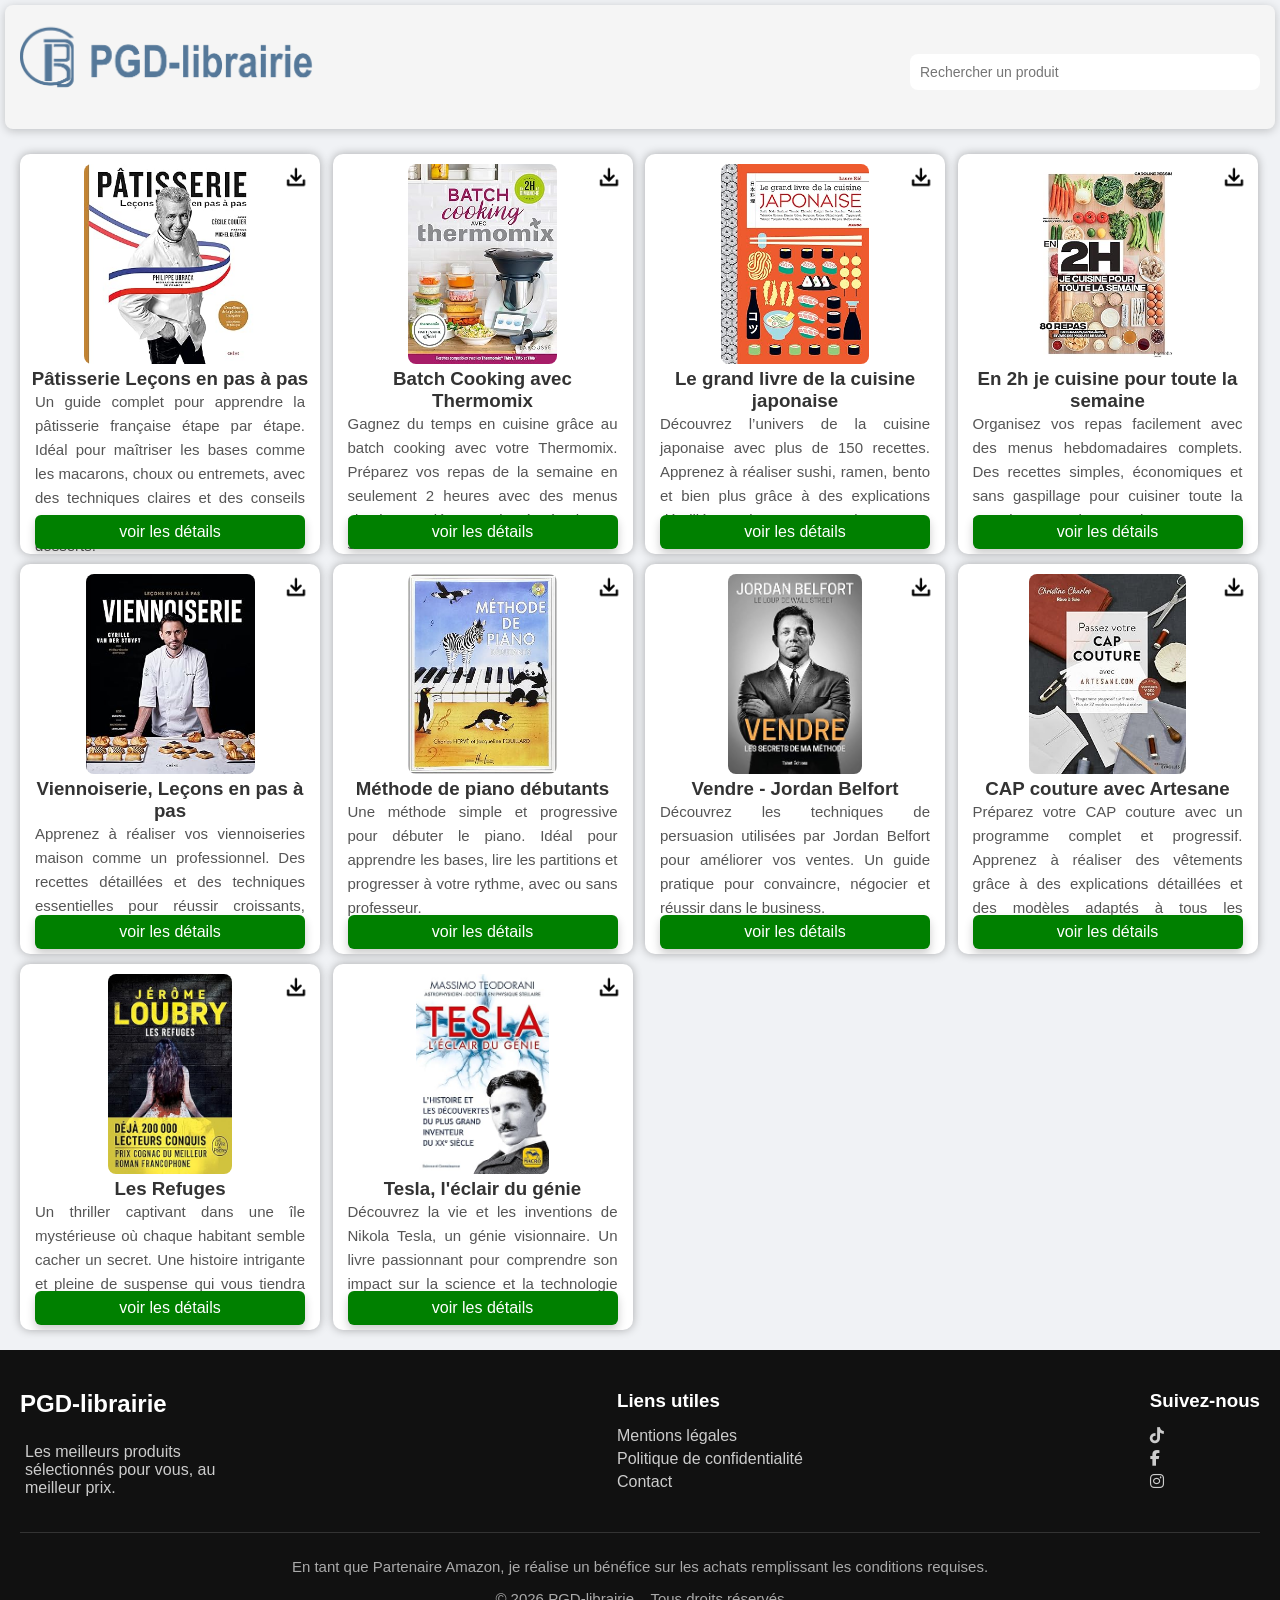
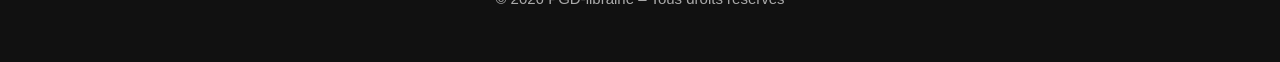
==== index.html @ 98eb6eb5 "Premier commit" ====
<!DOCTYPE html>
<html lang="fr">
<head>
<meta charset="UTF-8">
<title>PAYANGDE ELECTRO</title>
<meta name="viewport" content="width=device-width, initial-scale=1.0">
<link rel="stylesheet" href="https://cdnjs.cloudflare.com/ajax/libs/font-awesome/6.5.0/css/all.min.css">
<meta name="p:domain_verify" content="1b3f653a6ff9575be40c5c250bba197b"/>
<link rel="stylesheet" href="assets/css/style.css">
</head>

<body>
  <header>  
    <img src="assets/Background/logo.png">
    <section class="filters">
      <input id="searchInput" placeholder="Rechercher un produit">
    </section> 
  </header>

  <div id="produits"></div>

  <script src="assets/js/Data.js"></script>
  <script src="assets/js/App.js"></script>
</body>

<footer class="footer">
  <div class="footer-container">

    <!-- Logo + description -->
    <div class="footer-section">
      <h2>PGD-librairie</h2>
      <p>Les meilleurs produits sélectionnés pour vous, au meilleur prix.</p>
    </div>

    <!-- Liens -->
    <div class="footer-section">
      <h3>Liens utiles</h3>
      <ul>
        <li><a href="mentions-legales.html">Mentions légales</a></li>
        <li><a href="politique-confidentialite.html">Politique de confidentialité</a></li>
        <li><a href="Contact.html">Contact</a></li>
      </ul>
    </div>

    <!-- Réseaux sociaux -->
    <div class="footer-section">
      <h3>Suivez-nous</h3>
      <div class="socials">
        <a href="https://www.tiktok.com/@pgdmarket/" target="_blank"><i class="fab fa-tiktok"></i></a>
        <a href="https://web.facebook.com/profile.php?id=61587815674031" target="_blank"><i class="fab fa-facebook-f"></i></a>
        <a href="https://www.instagram.com/pgdmarket" target="_blank"><i class="fab fa-instagram"></i></a>
      </div>
    </div>

  </div>

  <!-- bas du footer -->
  <div class="footer-bottom">
    <p>
      En tant que Partenaire Amazon, je réalise un bénéfice sur les achats remplissant les conditions requises.
    </p>
    <p>© 2026 PGD-librairie – Tous droits réservés</p>
  </div>
</footer>

</html>
---- assets/css/style.css ----
* {
    margin: 0;
    padding: 0;
    box-sizing: border-box;
    font-family: Arial, sans-serif;
    
}

:root{
    --blanc: white;
    --bleu: #0d47a1;
    --vert: green;
    --rouge: red;
    --gris_description: #555;
}

/* Body */
body {
    background: #f5f5f5;
    overflow-x: hidden;
}

/* HEADER */
header {
    background: whitesmoke;
    top: 0;
    position: sticky;
    z-index: 1000;
    padding: 15px;
    margin: 5px;
    color: white;
    display: flex;
    flex-wrap: wrap;
    align-items: center;
    justify-content: space-between;
    border-radius: 8px;
    box-shadow: 0 2px 10px rgba(0,0,0,0.2);
}

/* Logo */
header img {
  width: 320px;
  height: auto;
  color: var(--blanc);
}


/* FILTERS */
.filters {
  display: flex;
  gap: 10px;
  flex-wrap: wrap;
  margin-top: 10px;
}

/* Inputs et select */
.filters input {
  padding: 10px;
  border: none;
  border-radius: 8px;
  outline: none;
  font-size: 14px;
}

/* Input recherche */
#searchInput {
  width: 350px;
}


/* Effet hover */
.filters input:focus {
  box-shadow: 0 0 5px #22c55e; /* vert */
}



/*Produit*/

#produits {
    display: grid;
    grid-template-columns: repeat(auto-fit, minmax(250px, 1fr));
    justify-content: center;
    gap: 10px;
    padding: 20px;
    box-sizing: border-box;
}

.produit {
    background: #fff;
    max-width: 300px;
    border-radius: 10px;
    padding: 10px;
    max-height: 400px;
    text-align: center;
    position: relative;
    overflow: hidden;
    display: flex;
    flex-direction: column;
    align-items: center;
    overflow: hidden;
    box-sizing: border-box;
    box-shadow: 0 0 10px rgba(0,0,0,0.3);

}


#prixProduit {
    margin: 10px;
    padding: 20px;
    display: none;
}

/* Image produit */
.produit img {
    width: 100%;
    height: 200px;
    object-fit: cover;
    border-radius: 8px;
}


/* Bouton téléchargement */
.btn-download {
    position: absolute;
    top: 8px;
    right: 8px;
    width: 30px;
}

.btn-download img {
    width: 100%;
    height: auto;
}

/* Bouton commander */
.btn-commande {
    width: 90%;
    background: var(--vert);
    color: white;
    padding: 8px;
    border-radius: 6px;
    text-decoration: none;
    position: absolute;
    bottom: 5px;
    margin:auto;
    box-shadow: 0 5px 10px rgba(0,0,0,0.2);
}

.btn-commande:hover {
    transition: 0.3s;
    background-color: #006400;
    cursor: pointer;
}
/* commande */

.detail-produit {
    display: flex;
    gap: 20px;
    padding: 20px;
    align-items: flex-start;
}

/* Image produit */
#image-Produit {
    width: 300px;
    max-width: 100%;
    border-radius: 10px;
    object-fit: cover;
}

/* Partie info */
.info-Produit {
    display: flex;
    flex-direction: column;
    gap: 15px;
    width: 100%;
}

/* Titre */
#titreProduit {
    font-size: 24px;
    font-weight: bold;
    margin: 0;
}

/* Description */
#descriptionProduit {
    color: #555;
    text-align: justify;
    line-height: 1.6;
    width: 100%;
    max-width: 100%;
    overflow: visible;
    margin: 0;
}


.payerBtn{
    width: 300px;
    padding:12px 20px; 
    background:#28a745; 
    color:#fff; 
    text-decoration:none; 
    border-radius:8px; 
    border: none;
    text-align:center;
}


/* footer */

.footer {
  background: #111;
  color: #fff;
  padding: 40px 20px;
  font-family: Arial, sans-serif;
}

.footer-container {
  display: flex;
  justify-content: space-between;
  flex-wrap: wrap;
}

.footer-section {
  max-width: 250px;
  display: flex;
  flex-direction: column;
}

.footer-section h2,
.footer-section h3 {
  margin-bottom: 10px;
}

.footer-section p {
  font-size: 16px;
  color: #ccc;
}

.footer-section ul {
  list-style: none;
  padding: 0;
}

.footer-section ul li {
  margin: 5px 0;
}

.footer-section ul li a {
  color: #ccc;
  text-decoration: none;
}

.footer-section ul li a:hover {
  color: #00ffcc;
}

.socials a {
  display: block;
  color: #ccc;
  margin: 5px 0;
  text-decoration: none;
}

.socials a:hover {
  color: #00ffcc;
}

.footer-bottom {
  margin-top: 20px;
  border-top: 1px solid #333;
  padding-top: 10px;
  text-align: center;
  font-size: 13px;
  color: #aaa;
}

/* fin footer */

body {
  font-family: Arial, sans-serif;
  background: #f0f2f5;
  margin: 0;
  color: #333;
  display: grid;
  grid-template-rows: auto 1fr auto;
}

h1 {
  background: #0d0d0d;
  color: white;
  padding: 25px;
  text-align: center;
  margin: 0;
}

p {
  margin: 15px auto;
  padding: 0 5px;
  font-size: 15px;
  list-style-type: disc;

}


/* RESPONSIVE */
@media (max-width: 768px) {
  header {
    display: flex;
    
  }

  header img {
  width: 200px;
  height: auto;
}

  .filters {
    width: 100%;
  }

  #searchInput {
    width: 100%;
  }



  #produits {
    display: grid;
    grid-template-columns: repeat(auto-fit, minmax(150px, 1fr));
    justify-content: center;
    gap: 10px;
    padding: 15px;
    box-sizing: border-box;
    
    
}

.detail-produit {
    display: flex;
     flex-direction: column;
    justify-content: center;
    align-items: center;
    gap: 20px;
   
}

.info-Produit {
    display: flex;
    flex-direction: column;
    justify-content: center;
    align-items: center;
    gap: 15px;
    width: 100%;
}

}
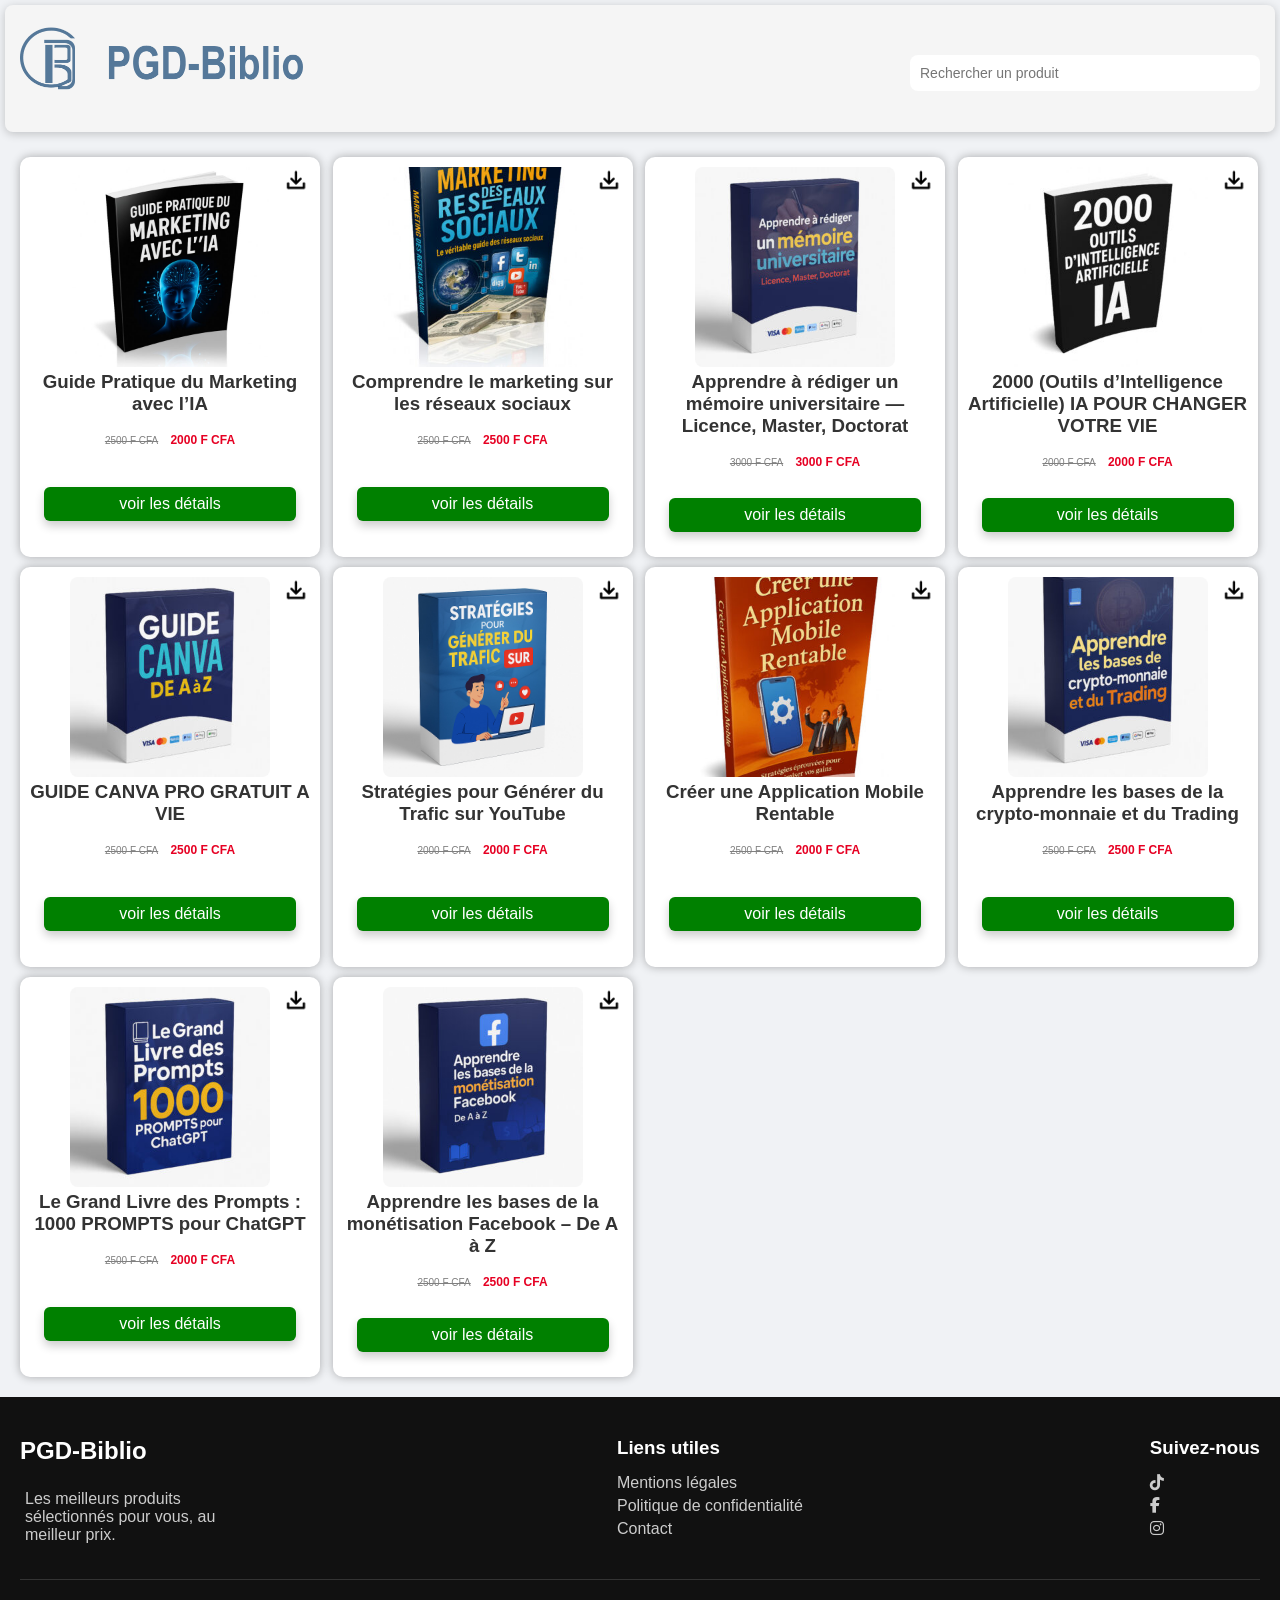
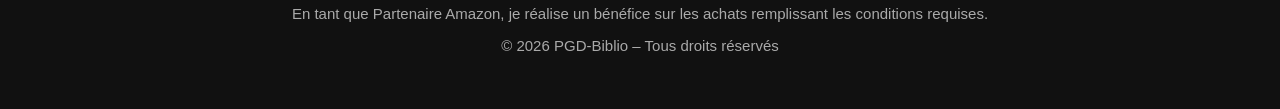
==== commit 939a4c1c: "Nouveau projet" ====
--- a/index.html
+++ b/index.html
@@ -19,8 +19,9 @@
 
   <div id="produits"></div>
 
-  <script src="assets/js/Data.js"></script>
-  <script src="assets/js/App.js"></script>
+  <script defer src="assets/js/Data.js"></script>
+  <script defer src="assets/js/Select.js"></script>
+  <script defer src="assets/js/App.js"></script>  
 </body>
 
 <footer class="footer">
@@ -28,7 +29,7 @@
 
     <!-- Logo + description -->
     <div class="footer-section">
-      <h2>PGD-librairie</h2>
+      <h2>PGD-Biblio</h2>
       <p>Les meilleurs produits sélectionnés pour vous, au meilleur prix.</p>
     </div>
 
@@ -59,7 +60,7 @@
     <p>
       En tant que Partenaire Amazon, je réalise un bénéfice sur les achats remplissant les conditions requises.
     </p>
-    <p>© 2026 PGD-librairie – Tous droits réservés</p>
+    <p>© 2026 PGD-Biblio – Tous droits réservés</p>
   </div>
 </footer>
 
--- a/assets/css/style.css
+++ b/assets/css/style.css
@@ -92,24 +92,40 @@
     max-width: 300px;
     border-radius: 10px;
     padding: 10px;
-    max-height: 400px;
+    min-height: 400px;
     text-align: center;
     position: relative;
+    display: flex;
     overflow: hidden;
-    display: flex;
     flex-direction: column;
+    justify-content: space-between;
     align-items: center;
-    overflow: hidden;
     box-sizing: border-box;
     box-shadow: 0 0 10px rgba(0,0,0,0.3);
 
 }
 
-
-#prixProduit {
-    margin: 10px;
-    padding: 20px;
-    display: none;
+.price-contain {
+  display: flex;
+  align-items: center;
+  padding: 10px 0;
+  gap: 5px;
+}
+.prixProduit {
+  color: var(--rouge);
+}
+
+.old-price {
+  text-decoration: line-through;
+  color: #888;
+  font-size: 14px;
+  margin-right: 8px;
+}
+
+.new-price {
+  color: #e53935;
+  font-size: 18px;
+  font-weight: bold;
 }
 
 /* Image produit */
@@ -142,9 +158,9 @@
     padding: 8px;
     border-radius: 6px;
     text-decoration: none;
-    position: absolute;
-    bottom: 5px;
     margin:auto;
+    position: sticky;
+    bottom: 7px;
     box-shadow: 0 5px 10px rgba(0,0,0,0.2);
 }
 
@@ -162,21 +178,17 @@
     align-items: flex-start;
 }
 
+.info-Produit {
+  display: grid;
+}
+
 /* Image produit */
-#image-Produit {
-    width: 300px;
+.image-Produit {
     max-width: 100%;
     border-radius: 10px;
     object-fit: cover;
 }
 
-/* Partie info */
-.info-Produit {
-    display: flex;
-    flex-direction: column;
-    gap: 15px;
-    width: 100%;
-}
 
 /* Titre */
 #titreProduit {
@@ -192,12 +204,11 @@
     line-height: 1.6;
     width: 100%;
     max-width: 100%;
-    overflow: visible;
     margin: 0;
 }
 
 
-.payerBtn{
+.commanderBtn{
     width: 300px;
     padding:12px 20px; 
     background:#28a745; 
@@ -209,6 +220,96 @@
 }
 
 
+/* checkout */
+
+.checkout{
+  width: 100%;
+  height: 100vh;
+  display:flex;
+  justify-content: center;
+  align-items: center;
+  gap:20px;
+  position: relative;
+
+}
+
+.form-box, .summary-box{
+  background:white;
+  min-width: 47%;
+  height: 400px;
+  display:grid;
+  padding:15px;
+  border-radius:12px;
+  box-shadow:0 2px 10px rgba(0,0,0,0.08);
+}
+
+h2{
+  margin-bottom:20px;
+  font-size:24px;
+}
+
+.input-group{
+  margin-bottom:15px;
+}
+
+label{
+  display:block;
+  margin-bottom:5px;
+  font-weight:bold;
+}
+
+input{
+  width:100%;
+  padding:12px;
+  border:1px solid #ccc;
+  border-radius:8px;
+  outline:none;
+}
+
+.product{
+  display:flex;
+  justify-content: center;
+  align-items:center;
+  gap:15px;
+}
+
+.product img{
+  width:80px;
+  border-radius:8px;
+}
+
+.product-info{
+  flex:1;
+}
+
+.old-price{
+  text-decoration:line-through;
+  color:gray;
+  font-size:10px;
+}
+
+.new-price{
+  color:#e60023;
+  font-size:12px;
+  font-weight:bold;
+}
+#payerBtn{
+    width: 300px;
+    height: 40px;
+    padding:12px 20px; 
+    margin: 15px 0;
+    background:#28a745; 
+    color:#fff; 
+    text-decoration:none; 
+    border-radius:8px; 
+    border: none;
+    text-align:center;
+    bottom: 10px;
+}
+
+
+
+
 /* footer */
 
 .footer {
@@ -330,7 +431,7 @@
 
   #produits {
     display: grid;
-    grid-template-columns: repeat(auto-fit, minmax(150px, 1fr));
+    grid-template-columns: repeat(auto-fit, minmax(140px, 1fr));
     justify-content: center;
     gap: 10px;
     padding: 15px;
@@ -357,4 +458,33 @@
     width: 100%;
 }
 
-}
+.checkout{
+  width: 100%;
+  height: auto;
+  margin:auto;
+  display:flex;
+  flex-direction: column;
+  justify-content: center;
+  align-items: center;
+  gap:20px;
+  position: relative;
+
+  
+
+}
+
+.form-box, .summary-box{
+  background:white;
+  width:  90%;
+  height: auto;
+  display:flex;
+  flex-direction: column;
+  justify-content: center;
+  align-items: center;
+  padding:15px;
+  border-radius:12px;
+  box-shadow:0 2px 10px rgba(0,0,0,0.08);
+}
+
+
+}
